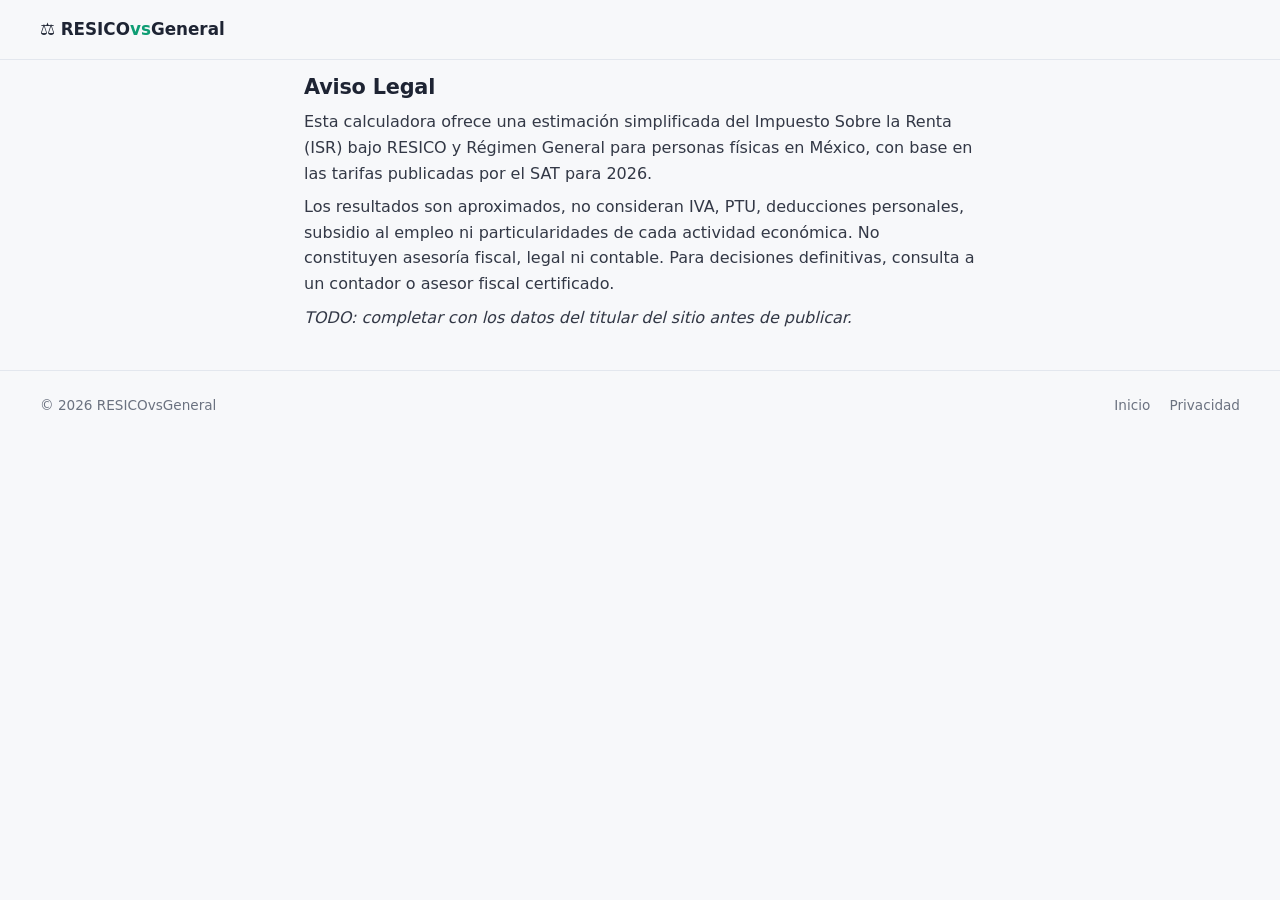
==== aviso-legal.html @ 18547a22 "Add files via upload" ====
<!DOCTYPE html>
<html lang="es-MX">
<head>
<meta charset="UTF-8">
<meta name="viewport" content="width=device-width, initial-scale=1">
<title>Aviso Legal | RESICOvsGeneral</title>
<meta name="robots" content="noindex,follow">
<link rel="stylesheet" href="styles.css?v=20260101">
</head>
<body>
<header class="site-header">
  <a href="index.html" class="brand">⚖️ <span>RESICO<em>vs</em>General</span></a>
</header>
<main class="info-section">
  <h2>Aviso Legal</h2>
  <p>Esta calculadora ofrece una estimación simplificada del Impuesto Sobre la Renta (ISR) bajo RESICO y Régimen General para personas físicas en México, con base en las tarifas publicadas por el SAT para 2026.</p>
  <p>Los resultados son aproximados, no consideran IVA, PTU, deducciones personales, subsidio al empleo ni particularidades de cada actividad económica. No constituyen asesoría fiscal, legal ni contable. Para decisiones definitivas, consulta a un contador o asesor fiscal certificado.</p>
  <!-- TODO (dueño del sitio): completar con razón social, RFC, domicilio si aplica. -->
  <p><em>TODO: completar con los datos del titular del sitio antes de publicar.</em></p>
</main>
<footer class="site-footer">
  <p>© 2026 RESICOvsGeneral</p>
  <nav><a href="index.html">Inicio</a><a href="privacidad.html">Privacidad</a></nav>
</footer>
</body>
</html>
---- styles.css ----
/* ============ 1. RESET ============ */
*, *::before, *::after { box-sizing: border-box; margin: 0; }
html { -webkit-text-size-adjust: 100%; tab-size: 2; scroll-behavior: smooth; }
body {
  font-family: var(--sans);
  font-size: 16px;
  line-height: 1.6;
  color: var(--ink);
  background: var(--bg);
  -webkit-font-smoothing: antialiased;
  text-rendering: optimizeLegibility;
  overflow-x: clip;
}
img, svg { display: block; max-width: 100%; }
button { font: inherit; color: inherit; cursor: pointer; border: 0; background: none; }
a { color: inherit; text-decoration: none; }
p { text-wrap: pretty; }
h1, h2, h3 { text-wrap: balance; line-height: 1.15; letter-spacing: -0.01em; }
::selection { background: var(--accent); color: #fff; }
:focus-visible { outline: 2px solid var(--accent); outline-offset: 3px; border-radius: 6px; }

.skip-link {
  position: fixed; top: -100px; left: 1rem;
  padding: .6rem 1rem; background: var(--ink); color: #fff;
  z-index: 9999; border-radius: 8px; font-weight: 600;
}
.skip-link:focus { top: 1rem; }

/* ============ 2. TOKENS ============ */
:root {
  --sans: 'Inter', system-ui, sans-serif;
  --display: 'Manrope', var(--sans);
  --bg: #F7F8FA;
  --surface: #FFFFFF;
  --ink: #1E2433;
  --muted: #6B7280;
  --border: #E3E7EE;
  --accent: #0F9D74;
  --accent-ink: #065F46;
  --accent-bg: #E3F6EE;
  --bad: #B91C1C;
  --bad-bg: #FDE8E8;
  --radius: 16px;
  --ease-out: cubic-bezier(0.16, 1, 0.3, 1);
}
@media (prefers-color-scheme: dark) {
  :root:not([data-theme="light"]) {
    --bg: #11151C;
    --surface: #1A1F2A;
    --ink: #EDEFF3;
    --muted: #9AA3B2;
    --border: #2B3140;
    --accent-bg: #0F2A22;
  }
}

/* ============ 3. HEADER ============ */
.site-header {
  display: flex; align-items: center; justify-content: space-between;
  flex-wrap: wrap; row-gap: .5rem;
  padding: 1rem clamp(1rem, 4vw, 2.5rem);
  border-bottom: 1px solid var(--border);
}
.brand {
  font-family: var(--display); font-weight: 800; font-size: 1.05rem;
  display: flex; align-items: center;
  white-space: nowrap;
}
.brand span { margin-left: .35rem; }
.brand em { font-style: normal; color: var(--accent); }
.header-nav { display: flex; font-size: .88rem; font-weight: 500; }
.header-nav a { margin-left: 1.25rem; }
.header-nav a:first-child { margin-left: 0; }
.header-nav a:hover { color: var(--accent); }
@media (max-width: 420px) {
  .header-nav a { margin-left: .9rem; }
}

/* ============ 4. HERO + TOOL ============ */
.hero {
  max-width: 760px; margin: 0 auto;
  padding: clamp(1.5rem, 5vw, 3rem) clamp(1rem, 4vw, 1.5rem) 1rem;
  text-align: center;
}
.hero h1 {
  font-family: var(--display); font-weight: 800;
  font-size: clamp(1.6rem, 4.5vw, 2.4rem);
  margin-bottom: .6rem;
}
.subtitle { color: var(--muted); font-size: clamp(1rem, 2.2vw, 1.15rem); margin-bottom: 1.75rem; }

.tool-card {
  background: var(--surface);
  border: 1px solid var(--border);
  border-radius: var(--radius);
  padding: clamp(1.25rem, 4vw, 2rem);
  box-shadow: 0 1px 3px rgba(16,24,40,.04), 0 8px 24px rgba(16,24,40,.04);
  text-align: left;
}

.calc-form { display: grid; gap: 1.1rem; }
.field label { display: block; font-weight: 600; font-size: .92rem; margin-bottom: .4rem; }
.field .hint { font-weight: 400; color: var(--muted); font-size: .82rem; }
.input-money {
  display: flex; align-items: center;
  border: 1.5px solid var(--border); border-radius: 10px;
  background: var(--bg); overflow: hidden;
  transition: border-color .15s var(--ease-out);
}
.input-money:focus-within { border-color: var(--accent); }
.input-money span { padding: 0 .2rem 0 .9rem; color: var(--muted); font-weight: 600; }
.input-money input {
  flex: 1; border: 0; background: transparent; padding: .85rem .9rem .85rem .2rem;
  font-size: 1.05rem; font-family: var(--sans); color: var(--ink);
}
.input-money input:focus { outline: none; }

.btn-primary {
  background: var(--accent); color: #fff; font-weight: 700;
  padding: .9rem 1.4rem; border-radius: 10px; font-size: 1.02rem;
  transition: transform .15s var(--ease-out), opacity .15s;
}
.btn-primary:hover { opacity: .92; }
.btn-primary:active { transform: scale(.98); }

.btn-ghost {
  display: block; margin: 1.1rem auto 0; color: var(--muted);
  font-weight: 600; font-size: .9rem; text-decoration: underline;
}
.btn-ghost:hover { color: var(--accent); }

/* result */
.result-zone { margin-top: 1.5rem; animation: fadeUp .35s var(--ease-out); }
@keyframes fadeUp { from { opacity: 0; transform: translateY(8px); } to { opacity: 1; transform: translateY(0); } }

.result-grid { display: grid; grid-template-columns: 1fr 1fr; gap: .9rem; }
.result-card {
  border: 1.5px solid var(--border); border-radius: 12px;
  padding: 1.1rem; text-align: center;
}
.result-card h3 { font-size: .9rem; color: var(--muted); font-weight: 700; margin-bottom: .5rem; text-transform: uppercase; letter-spacing: .03em; }
.result-isr { font-family: var(--display); font-weight: 800; font-size: clamp(1.4rem, 5vw, 1.9rem); }
.result-label { font-size: .8rem; color: var(--muted); margin-top: .15rem; }
.result-rate { font-size: .82rem; margin-top: .5rem; font-weight: 600; }

.result-card.is-winner { border-color: var(--accent); background: var(--accent-bg); }
.result-card.is-winner .result-isr { color: var(--accent-ink); }

.winner {
  margin-top: 1.1rem; text-align: center; font-weight: 700;
  padding: .75rem 1rem; border-radius: 10px;
  background: var(--accent-bg); color: var(--accent-ink);
}

.error-zone {
  margin-top: 1rem; padding: .9rem 1rem; border-radius: 10px;
  background: var(--bad-bg); color: var(--bad); font-weight: 600; font-size: .92rem;
}

.privacy-badge { margin-top: 1.25rem; font-size: .85rem; color: var(--muted); }
.honesty-note { margin-top: .4rem; font-size: .78rem; color: var(--muted); opacity: .85; }

/* ============ 5. AD SLOTS ============ */
.ad-slot {
  max-width: 760px; margin: 2rem auto; min-height: 90px;
  border: 1px dashed var(--border); border-radius: 10px;
  display: flex; align-items: center; justify-content: center;
  color: var(--muted); font-size: .8rem; letter-spacing: .05em; text-transform: uppercase;
}

/* ============ 6. INFO SECTIONS ============ */
.info-section, .faq-section, .more-tools {
  max-width: 720px; margin: 0 auto; padding: 1rem clamp(1rem, 4vw, 1.5rem) 2rem;
}
.info-section h2, .faq-section h2, .more-tools h2 {
  font-family: var(--display); font-size: 1.3rem; margin: 1.6rem 0 .6rem;
}
.info-section h2:first-child { margin-top: 0; }
.info-section p { color: var(--ink); opacity: .9; margin-bottom: .5rem; }
.steps { list-style: none; display: grid; gap: .7rem; }
.steps li { padding: .9rem 1rem; background: var(--surface); border: 1px solid var(--border); border-radius: 10px; }

.faq-item { border-bottom: 1px solid var(--border); padding: .9rem 0; }
.faq-item summary {
  cursor: pointer; font-weight: 600; list-style: none;
  display: flex; justify-content: space-between; align-items: center; gap: 1rem;
}
.faq-item summary::-webkit-details-marker { display: none; }
.faq-item summary::after { content: "+"; font-size: 1.3rem; color: var(--accent); flex-shrink: 0; }
.faq-item[open] summary::after { content: "–"; }
.faq-item p { margin-top: .6rem; color: var(--muted); font-size: .94rem; }

.muted { color: var(--muted); font-size: .92rem; }

/* ============ 7. FOOTER ============ */
.site-footer {
  border-top: 1px solid var(--border); padding: 1.5rem clamp(1rem, 4vw, 2.5rem);
  display: flex; flex-wrap: wrap; gap: 1rem; justify-content: space-between;
  font-size: .85rem; color: var(--muted);
}
.site-footer nav { display: flex; gap: 1.2rem; }
.site-footer a:hover { color: var(--accent); }

/* ============ 8. BREAKPOINTS ============ */
@media (max-width: 539px) {
  .result-grid { grid-template-columns: 1fr; }
}

/* ============ 9. REDUCED MOTION ============ */
@media (prefers-reduced-motion: reduce) {
  html { scroll-behavior: auto; }
  .result-zone { animation: none; }
}
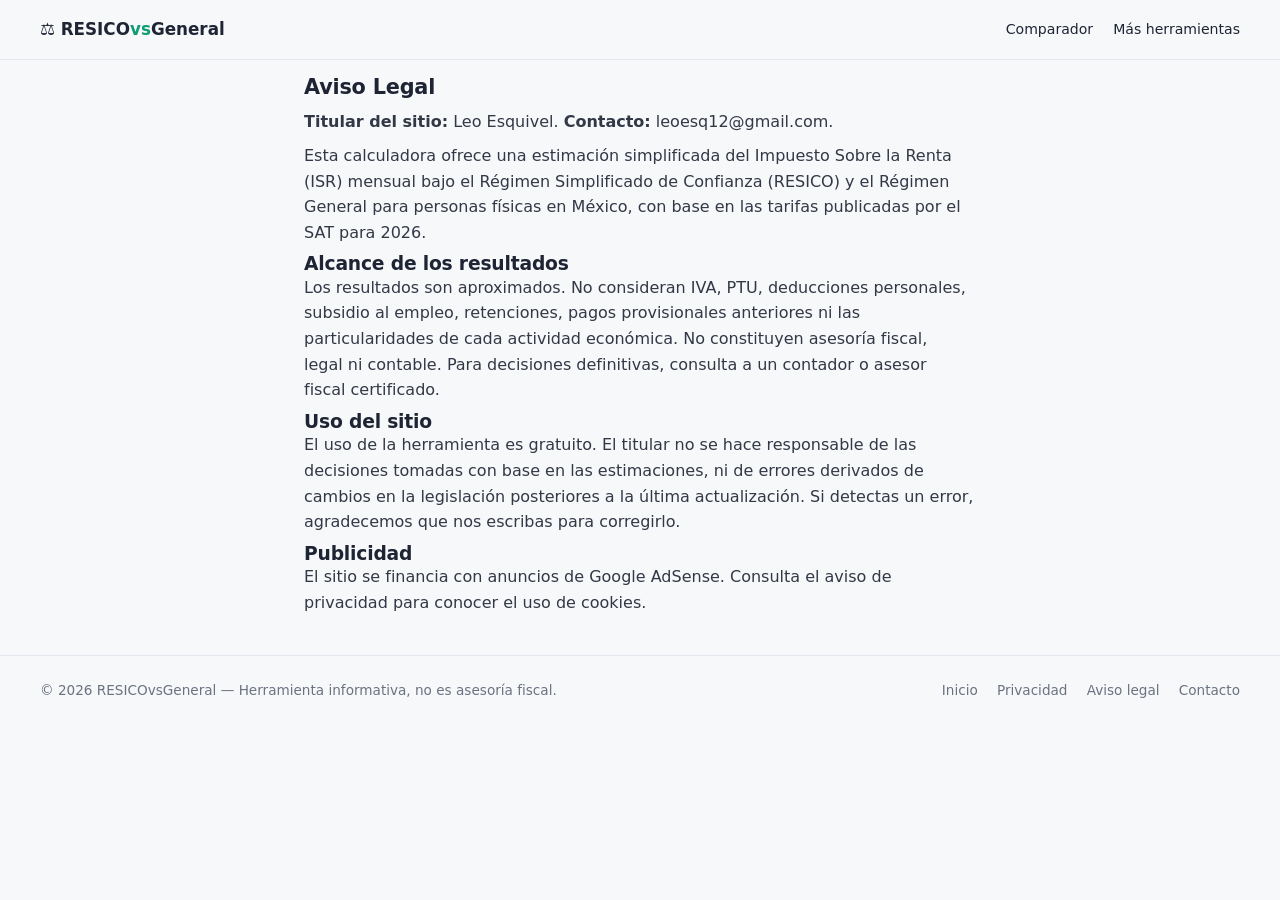
==== commit 5c9393da: "Corrige problemas para AdSense - Agrega el código de AdSense a todas las páginas - Completa aviso de" ====
--- a/aviso-legal.html
+++ b/aviso-legal.html
@@ -4,23 +4,32 @@
 <meta charset="UTF-8">
 <meta name="viewport" content="width=device-width, initial-scale=1">
 <title>Aviso Legal | RESICOvsGeneral</title>
-<meta name="robots" content="noindex,follow">
-<link rel="stylesheet" href="styles.css?v=20260101">
+<link rel="canonical" href="https://leoesq12-collab.github.io/Resico-vs-General/aviso-legal.html">
+<link rel="stylesheet" href="styles.css?v=20261013">
+<script async src="https://pagead2.googlesyndication.com/pagead/js/adsbygoogle.js?client=ca-pub-6906150555937991" crossorigin="anonymous"></script>
 </head>
 <body>
 <header class="site-header">
   <a href="index.html" class="brand">⚖️ <span>RESICO<em>vs</em>General</span></a>
+  <nav class="header-nav" aria-label="Navegación principal">
+    <a href="index.html">Comparador</a>
+    <a href="/">Más herramientas</a>
+  </nav>
 </header>
 <main class="info-section">
   <h2>Aviso Legal</h2>
-  <p>Esta calculadora ofrece una estimación simplificada del Impuesto Sobre la Renta (ISR) bajo RESICO y Régimen General para personas físicas en México, con base en las tarifas publicadas por el SAT para 2026.</p>
-  <p>Los resultados son aproximados, no consideran IVA, PTU, deducciones personales, subsidio al empleo ni particularidades de cada actividad económica. No constituyen asesoría fiscal, legal ni contable. Para decisiones definitivas, consulta a un contador o asesor fiscal certificado.</p>
-  <!-- TODO (dueño del sitio): completar con razón social, RFC, domicilio si aplica. -->
-  <p><em>TODO: completar con los datos del titular del sitio antes de publicar.</em></p>
+  <p><strong>Titular del sitio:</strong> Leo Esquivel. <strong>Contacto:</strong> <a href="mailto:leoesq12@gmail.com">leoesq12@gmail.com</a>.</p>
+  <p>Esta calculadora ofrece una estimación simplificada del Impuesto Sobre la Renta (ISR) mensual bajo el Régimen Simplificado de Confianza (RESICO) y el Régimen General para personas físicas en México, con base en las tarifas publicadas por el SAT para 2026.</p>
+  <h3>Alcance de los resultados</h3>
+  <p>Los resultados son aproximados. No consideran IVA, PTU, deducciones personales, subsidio al empleo, retenciones, pagos provisionales anteriores ni las particularidades de cada actividad económica. No constituyen asesoría fiscal, legal ni contable. Para decisiones definitivas, consulta a un contador o asesor fiscal certificado.</p>
+  <h3>Uso del sitio</h3>
+  <p>El uso de la herramienta es gratuito. El titular no se hace responsable de las decisiones tomadas con base en las estimaciones, ni de errores derivados de cambios en la legislación posteriores a la última actualización. Si detectas un error, agradecemos que nos escribas para corregirlo.</p>
+  <h3>Publicidad</h3>
+  <p>El sitio se financia con anuncios de Google AdSense. Consulta el <a href="privacidad.html">aviso de privacidad</a> para conocer el uso de cookies.</p>
 </main>
 <footer class="site-footer">
-  <p>© 2026 RESICOvsGeneral</p>
-  <nav><a href="index.html">Inicio</a><a href="privacidad.html">Privacidad</a></nav>
+  <p>© 2026 RESICOvsGeneral — Herramienta informativa, no es asesoría fiscal.</p>
+  <nav><a href="index.html">Inicio</a><a href="privacidad.html">Privacidad</a><a href="aviso-legal.html">Aviso legal</a><a href="/contacto.html">Contacto</a></nav>
 </footer>
 </body>
 </html>
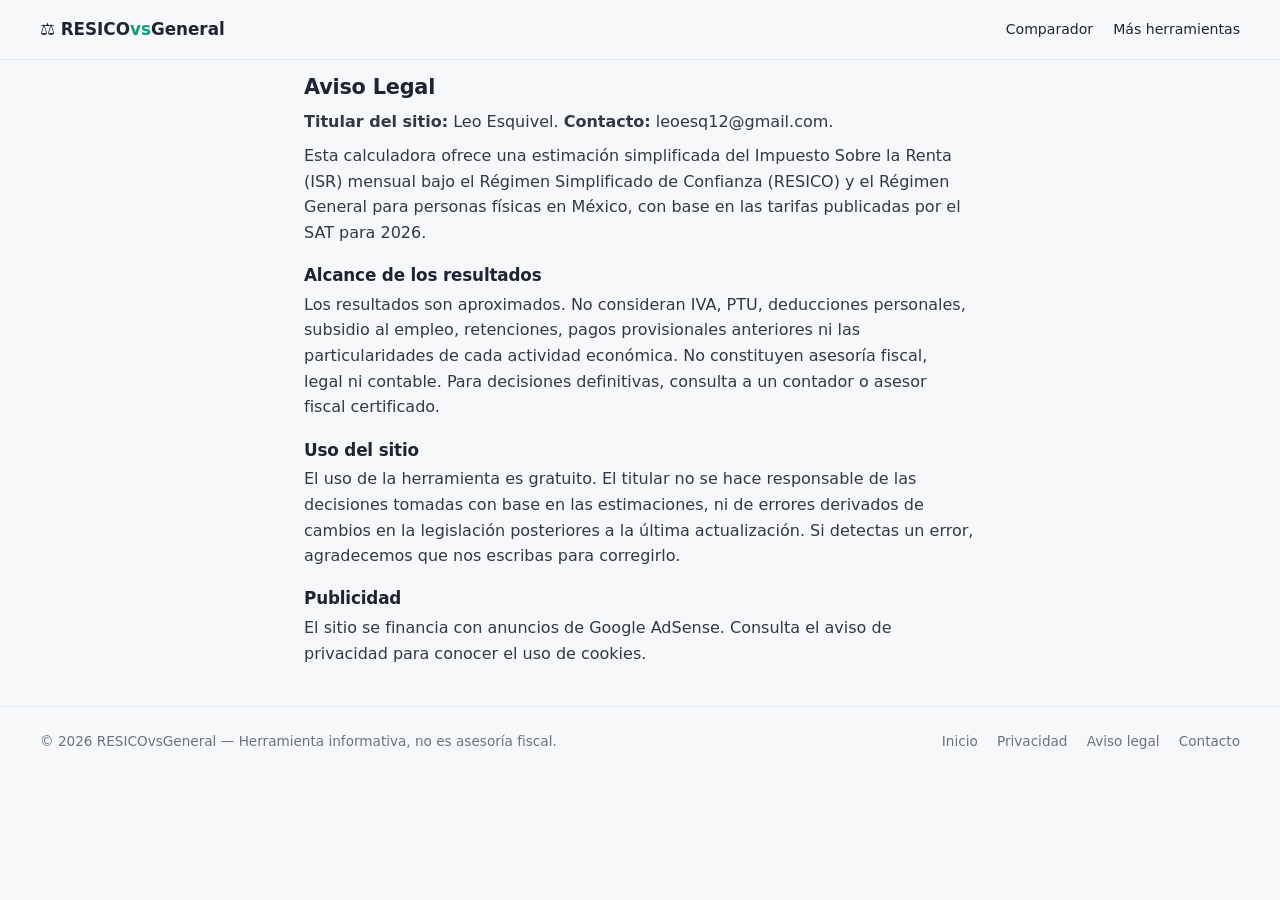
==== commit ef34958e: "Agrega ejemplos resueltos al comparador Co-Authored-By: Claude Opus 5.5 <noreply@anthropic.com> Clau" ====
--- a/aviso-legal.html
+++ b/aviso-legal.html
@@ -5,7 +5,7 @@
 <meta name="viewport" content="width=device-width, initial-scale=1">
 <title>Aviso Legal | RESICOvsGeneral</title>
 <link rel="canonical" href="https://leoesq12-collab.github.io/Resico-vs-General/aviso-legal.html">
-<link rel="stylesheet" href="styles.css?v=20261013">
+<link rel="stylesheet" href="styles.css?v=20261112">
 <script async src="https://pagead2.googlesyndication.com/pagead/js/adsbygoogle.js?client=ca-pub-6906150555937991" crossorigin="anonymous"></script>
 </head>
 <body>
--- a/styles.css
+++ b/styles.css
@@ -177,6 +177,9 @@
 }
 .info-section h2:first-child { margin-top: 0; }
 .info-section p { color: var(--ink); opacity: .9; margin-bottom: .5rem; }
+.info-section h3 { font-family: var(--display); font-size: 1.05rem; margin: 1.3rem 0 .4rem; }
+.info-section ul:not(.steps) { list-style: disc; padding-left: 1.3rem; margin: .4rem 0 .8rem; }
+.info-section ul:not(.steps) li { margin-bottom: .35rem; }
 .steps { list-style: none; display: grid; gap: .7rem; }
 .steps li { padding: .9rem 1rem; background: var(--surface); border: 1px solid var(--border); border-radius: 10px; }
 
